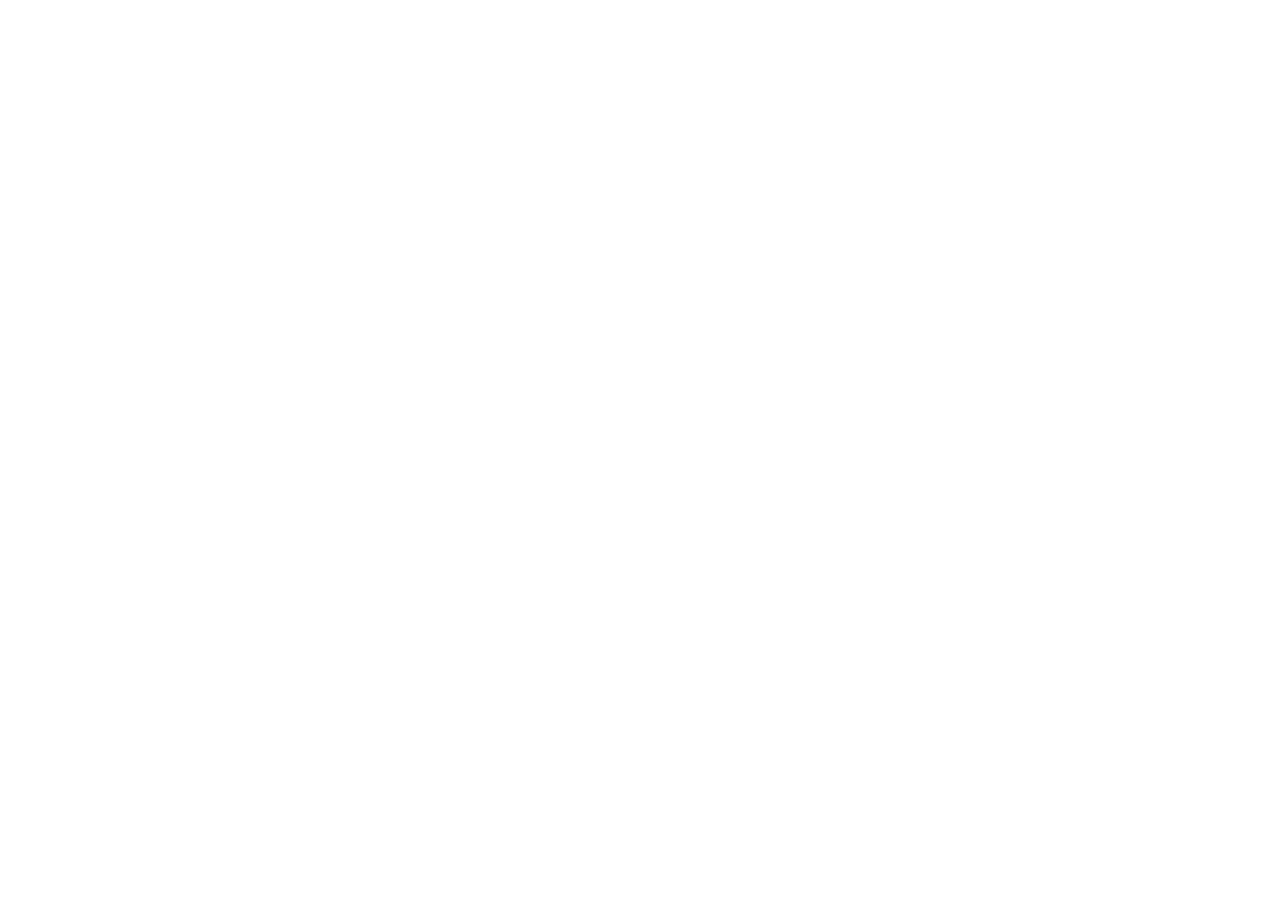
==== login.html @ 3d5c16ce "初始化" ====
<!DOCTYPE html>
<html lang="en">
<head>
    <meta charset="UTF-8">
    <meta name="viewport" content="width=device-width, initial-scale=1.0">
    <title>Document</title>
</head>
<body>
    
</body>
</html>
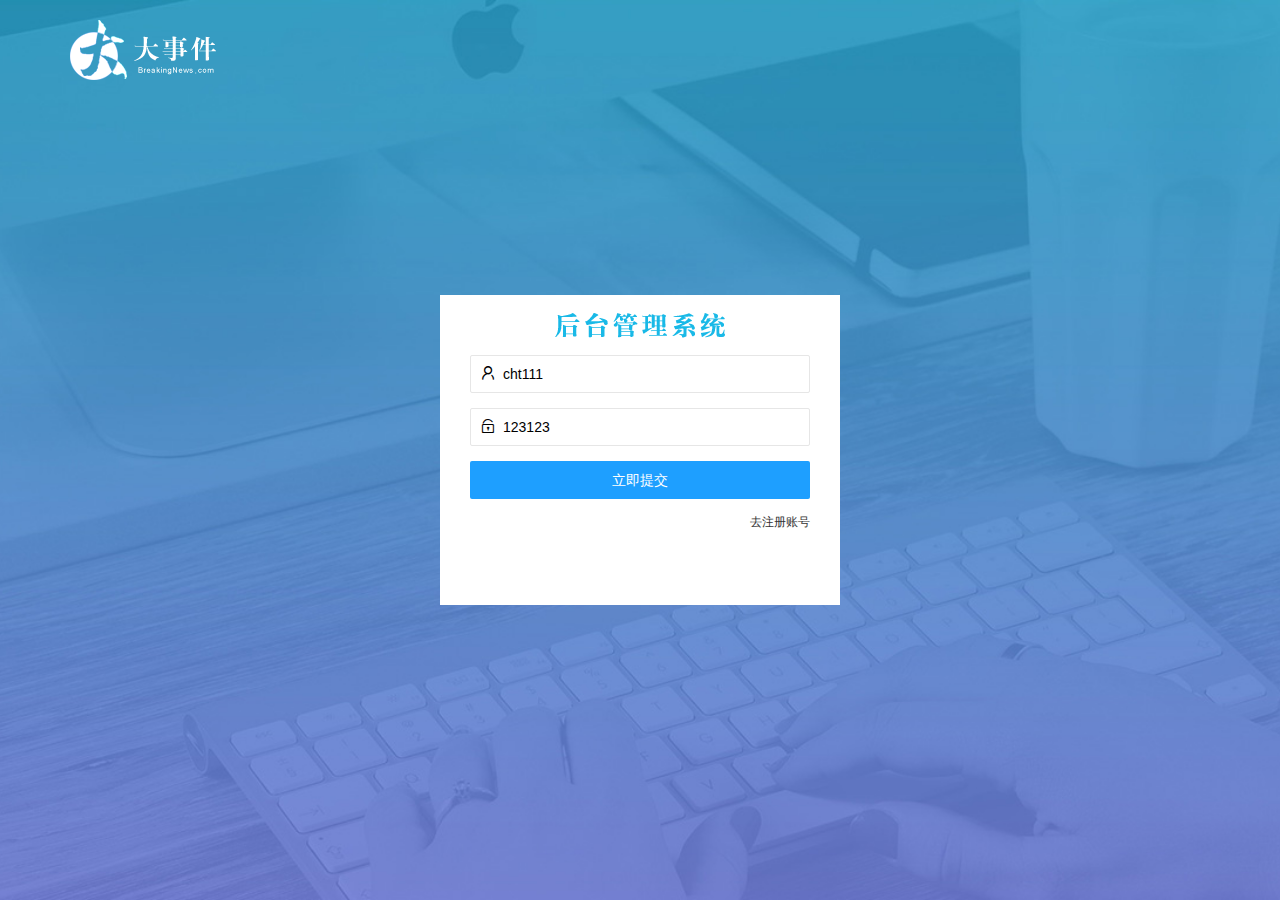
==== commit 22cf6d18: "登录完成" ====
--- a/login.html
+++ b/login.html
@@ -3,9 +3,68 @@
 <head>
     <meta charset="UTF-8">
     <meta name="viewport" content="width=device-width, initial-scale=1.0">
-    <title>Document</title>
+    <title>大事件_登录注册</title>
+    <link rel="stylesheet" href="/assets/lib/layui/css/layui.css">
+    <link rel="stylesheet" href="/assets/css/login.css">
 </head>
 <body>
-    
+    <div class="layui-main">
+        <img src="/assets/images/logo.png" alt="">
+    </div>
+    <div class="loginAndRedBox">
+        <div class="title-box"></div>
+        <!-- 登录 -->
+        <div class="login-box">
+            <form class="layui-form" id="form_login">
+                <div class="layui-form-item">
+                    <i class="layui-icon layui-icon-username"></i>   
+                    <input value="cht111" type="text" name="username" required lay-verify="required" class="layui-input" placeholder="请输入标题"
+                        autocomplete="off" class="layui-input">
+                </div>
+                <div class="layui-form-item">
+                    <i class="layui-icon layui-icon-password"></i>   
+                    <input type="text" value="123123" name="password" required lay-verify="required" class="layui-input"placeholder="请输入密码"
+                        autocomplete="off" class="layui-input">
+                </div>
+                <div class="layui-form-item">
+                    <button class="layui-btn layui-btn-fluid layui-btn-normal" lay-submit lay-filter="formDemo">立即提交</button>
+                </div>
+                <div class="layui-form-item links">
+                    <a href="javascript:;" id="link_reg">去注册账号</a>
+                </div>
+            </form>
+
+        </div>
+        <!-- 注册 -->
+        <div class="reg-box" style="display: none;">
+            <form class="layui-form" id="form_reg">
+                <div class="layui-form-item">
+                    <i class="layui-icon layui-icon-username"></i>   
+                    <input type="text" name="username" required lay-verify="required" class="layui-input" placeholder="请输入标题"
+                        autocomplete="off" class="layui-input">
+                </div>
+                <div class="layui-form-item">
+                    <i class="layui-icon layui-icon-password"></i>   
+                    <input type="password" name="password" required lay-verify="required|pwd" class="layui-input"placeholder="请输入密码"
+                        autocomplete="off" class="layui-input">
+                </div>
+                <div class="layui-form-item">
+                    <i class="layui-icon layui-icon-password"></i>   
+                    <input type="password" name="repassword" required lay-verify="required|pwd|repwd" class="layui-input"placeholder="请再次输入密码"
+                        autocomplete="off" class="layui-input">
+                </div>
+                <div class="layui-form-item">
+                    <button class="layui-btn layui-btn-fluid layui-btn-normal" lay-submit lay-filter="formDemo">立即注册</button>
+                </div>
+                <div class="layui-form-item links">
+                    <a href="javascript:;" id="link_login">去登录</a>
+                </div>
+            </form>
+        </div>
+    </div>
+    <script src="/assets/lib/layui/layui.all.js"></script>
+    <script src="/assets/lib/jquery.js"></script>
+    <script src="/assets/js/baseAPL.js"></script>
+    <script src="/assets/js/login.js"></script>
 </body>
 </html>--- a/assets/lib/layui/css/layui.css
+++ b/assets/lib/layui/css/layui.css
@@ -0,0 +1,2 @@
+/** layui-v2.5.5 MIT License By https://www.layui.com */
+ .layui-inline,img{display:inline-block;vertical-align:middle}h1,h2,h3,h4,h5,h6{font-weight:400}.layui-edge,.layui-header,.layui-inline,.layui-main{position:relative}.layui-body,.layui-edge,.layui-elip{overflow:hidden}.layui-btn,.layui-edge,.layui-inline,img{vertical-align:middle}.layui-btn,.layui-disabled,.layui-icon,.layui-unselect{-moz-user-select:none;-webkit-user-select:none;-ms-user-select:none}.layui-elip,.layui-form-checkbox span,.layui-form-pane .layui-form-label{text-overflow:ellipsis;white-space:nowrap}.layui-breadcrumb,.layui-tree-btnGroup{visibility:hidden}blockquote,body,button,dd,div,dl,dt,form,h1,h2,h3,h4,h5,h6,input,li,ol,p,pre,td,textarea,th,ul{margin:0;padding:0;-webkit-tap-highlight-color:rgba(0,0,0,0)}a:active,a:hover{outline:0}img{border:none}li{list-style:none}table{border-collapse:collapse;border-spacing:0}h4,h5,h6{font-size:100%}button,input,optgroup,option,select,textarea{font-family:inherit;font-size:inherit;font-style:inherit;font-weight:inherit;outline:0}pre{white-space:pre-wrap;white-space:-moz-pre-wrap;white-space:-pre-wrap;white-space:-o-pre-wrap;word-wrap:break-word}body{line-height:24px;font:14px Helvetica Neue,Helvetica,PingFang SC,Tahoma,Arial,sans-serif}hr{height:1px;margin:10px 0;border:0;clear:both}a{color:#333;text-decoration:none}a:hover{color:#777}a cite{font-style:normal;*cursor:pointer}.layui-border-box,.layui-border-box *{box-sizing:border-box}.layui-box,.layui-box *{box-sizing:content-box}.layui-clear{clear:both;*zoom:1}.layui-clear:after{content:'\20';clear:both;*zoom:1;display:block;height:0}.layui-inline{*display:inline;*zoom:1}.layui-edge{display:inline-block;width:0;height:0;border-width:6px;border-style:dashed;border-color:transparent}.layui-edge-top{top:-4px;border-bottom-color:#999;border-bottom-style:solid}.layui-edge-right{border-left-color:#999;border-left-style:solid}.layui-edge-bottom{top:2px;border-top-color:#999;border-top-style:solid}.layui-edge-left{border-right-color:#999;border-right-style:solid}.layui-disabled,.layui-disabled:hover{color:#d2d2d2!important;cursor:not-allowed!important}.layui-circle{border-radius:100%}.layui-show{display:block!important}.layui-hide{display:none!important}@font-face{font-family:layui-icon;src:url(../font/iconfont.eot?v=250);src:url(../font/iconfont.eot?v=250#iefix) format('embedded-opentype'),url(../font/iconfont.woff2?v=250) format('woff2'),url(../font/iconfont.woff?v=250) format('woff'),url(../font/iconfont.ttf?v=250) format('truetype'),url(../font/iconfont.svg?v=250#layui-icon) format('svg')}.layui-icon{font-family:layui-icon!important;font-size:16px;font-style:normal;-webkit-font-smoothing:antialiased;-moz-osx-font-smoothing:grayscale}.layui-icon-reply-fill:before{content:"\e611"}.layui-icon-set-fill:before{content:"\e614"}.layui-icon-menu-fill:before{content:"\e60f"}.layui-icon-search:before{content:"\e615"}.layui-icon-share:before{content:"\e641"}.layui-icon-set-sm:before{content:"\e620"}.layui-icon-engine:before{content:"\e628"}.layui-icon-close:before{content:"\1006"}.layui-icon-close-fill:before{content:"\1007"}.layui-icon-chart-screen:before{content:"\e629"}.layui-icon-star:before{content:"\e600"}.layui-icon-circle-dot:before{content:"\e617"}.layui-icon-chat:before{content:"\e606"}.layui-icon-release:before{content:"\e609"}.layui-icon-list:before{content:"\e60a"}.layui-icon-chart:before{content:"\e62c"}.layui-icon-ok-circle:before{content:"\1005"}.layui-icon-layim-theme:before{content:"\e61b"}.layui-icon-table:before{content:"\e62d"}.layui-icon-right:before{content:"\e602"}.layui-icon-left:before{content:"\e603"}.layui-icon-cart-simple:before{content:"\e698"}.layui-icon-face-cry:before{content:"\e69c"}.layui-icon-face-smile:before{content:"\e6af"}.layui-icon-survey:before{content:"\e6b2"}.layui-icon-tree:before{content:"\e62e"}.layui-icon-upload-circle:before{content:"\e62f"}.layui-icon-add-circle:before{content:"\e61f"}.layui-icon-download-circle:before{content:"\e601"}.layui-icon-templeate-1:before{content:"\e630"}.layui-icon-util:before{content:"\e631"}.layui-icon-face-surprised:before{content:"\e664"}.layui-icon-edit:before{content:"\e642"}.layui-icon-speaker:before{content:"\e645"}.layui-icon-down:before{content:"\e61a"}.layui-icon-file:before{content:"\e621"}.layui-icon-layouts:before{content:"\e632"}.layui-icon-rate-half:before{content:"\e6c9"}.layui-icon-add-circle-fine:before{content:"\e608"}.layui-icon-prev-circle:before{content:"\e633"}.layui-icon-read:before{content:"\e705"}.layui-icon-404:before{content:"\e61c"}.layui-icon-carousel:before{content:"\e634"}.layui-icon-help:before{content:"\e607"}.layui-icon-code-circle:before{content:"\e635"}.layui-icon-water:before{content:"\e636"}.layui-icon-username:before{content:"\e66f"}.layui-icon-find-fill:before{content:"\e670"}.layui-icon-about:before{content:"\e60b"}.layui-icon-location:before{content:"\e715"}.layui-icon-up:before{content:"\e619"}.layui-icon-pause:before{content:"\e651"}.layui-icon-date:before{content:"\e637"}.layui-icon-layim-uploadfile:before{content:"\e61d"}.layui-icon-delete:before{content:"\e640"}.layui-icon-play:before{content:"\e652"}.layui-icon-top:before{content:"\e604"}.layui-icon-friends:before{content:"\e612"}.layui-icon-refresh-3:before{content:"\e9aa"}.layui-icon-ok:before{content:"\e605"}.layui-icon-layer:before{content:"\e638"}.layui-icon-face-smile-fine:before{content:"\e60c"}.layui-icon-dollar:before{content:"\e659"}.layui-icon-group:before{content:"\e613"}.layui-icon-layim-download:before{content:"\e61e"}.layui-icon-picture-fine:before{content:"\e60d"}.layui-icon-link:before{content:"\e64c"}.layui-icon-diamond:before{content:"\e735"}.layui-icon-log:before{content:"\e60e"}.layui-icon-rate-solid:before{content:"\e67a"}.layui-icon-fonts-del:before{content:"\e64f"}.layui-icon-unlink:before{content:"\e64d"}.layui-icon-fonts-clear:before{content:"\e639"}.layui-icon-triangle-r:before{content:"\e623"}.layui-icon-circle:before{content:"\e63f"}.layui-icon-radio:before{content:"\e643"}.layui-icon-align-center:before{content:"\e647"}.layui-icon-align-right:before{content:"\e648"}.layui-icon-align-left:before{content:"\e649"}.layui-icon-loading-1:before{content:"\e63e"}.layui-icon-return:before{content:"\e65c"}.layui-icon-fonts-strong:before{content:"\e62b"}.layui-icon-upload:before{content:"\e67c"}.layui-icon-dialogue:before{content:"\e63a"}.layui-icon-video:before{content:"\e6ed"}.layui-icon-headset:before{content:"\e6fc"}.layui-icon-cellphone-fine:before{content:"\e63b"}.layui-icon-add-1:before{content:"\e654"}.layui-icon-face-smile-b:before{content:"\e650"}.layui-icon-fonts-html:before{content:"\e64b"}.layui-icon-form:before{content:"\e63c"}.layui-icon-cart:before{content:"\e657"}.layui-icon-camera-fill:before{content:"\e65d"}.layui-icon-tabs:before{content:"\e62a"}.layui-icon-fonts-code:before{content:"\e64e"}.layui-icon-fire:before{content:"\e756"}.layui-icon-set:before{content:"\e716"}.layui-icon-fonts-u:before{content:"\e646"}.layui-icon-triangle-d:before{content:"\e625"}.layui-icon-tips:before{content:"\e702"}.layui-icon-picture:before{content:"\e64a"}.layui-icon-more-vertical:before{content:"\e671"}.layui-icon-flag:before{content:"\e66c"}.layui-icon-loading:before{content:"\e63d"}.layui-icon-fonts-i:before{content:"\e644"}.layui-icon-refresh-1:before{content:"\e666"}.layui-icon-rmb:before{content:"\e65e"}.layui-icon-home:before{content:"\e68e"}.layui-icon-user:before{content:"\e770"}.layui-icon-notice:before{content:"\e667"}.layui-icon-login-weibo:before{content:"\e675"}.layui-icon-voice:before{content:"\e688"}.layui-icon-upload-drag:before{content:"\e681"}.layui-icon-login-qq:before{content:"\e676"}.layui-icon-snowflake:before{content:"\e6b1"}.layui-icon-file-b:before{content:"\e655"}.layui-icon-template:before{content:"\e663"}.layui-icon-auz:before{content:"\e672"}.layui-icon-console:before{content:"\e665"}.layui-icon-app:before{content:"\e653"}.layui-icon-prev:before{content:"\e65a"}.layui-icon-website:before{content:"\e7ae"}.layui-icon-next:before{content:"\e65b"}.layui-icon-component:before{content:"\e857"}.layui-icon-more:before{content:"\e65f"}.layui-icon-login-wechat:before{content:"\e677"}.layui-icon-shrink-right:before{content:"\e668"}.layui-icon-spread-left:before{content:"\e66b"}.layui-icon-camera:before{content:"\e660"}.layui-icon-note:before{content:"\e66e"}.layui-icon-refresh:before{content:"\e669"}.layui-icon-female:before{content:"\e661"}.layui-icon-male:before{content:"\e662"}.layui-icon-password:before{content:"\e673"}.layui-icon-senior:before{content:"\e674"}.layui-icon-theme:before{content:"\e66a"}.layui-icon-tread:before{content:"\e6c5"}.layui-icon-praise:before{content:"\e6c6"}.layui-icon-star-fill:before{content:"\e658"}.layui-icon-rate:before{content:"\e67b"}.layui-icon-template-1:before{content:"\e656"}.layui-icon-vercode:before{content:"\e679"}.layui-icon-cellphone:before{content:"\e678"}.layui-icon-screen-full:before{content:"\e622"}.layui-icon-screen-restore:before{content:"\e758"}.layui-icon-cols:before{content:"\e610"}.layui-icon-export:before{content:"\e67d"}.layui-icon-print:before{content:"\e66d"}.layui-icon-slider:before{content:"\e714"}.layui-icon-addition:before{content:"\e624"}.layui-icon-subtraction:before{content:"\e67e"}.layui-icon-service:before{content:"\e626"}.layui-icon-transfer:before{content:"\e691"}.layui-main{width:1140px;margin:0 auto}.layui-header{z-index:1000;height:60px}.layui-header a:hover{transition:all .5s;-webkit-transition:all .5s}.layui-side{position:fixed;left:0;top:0;bottom:0;z-index:999;width:200px;overflow-x:hidden}.layui-side-scroll{position:relative;width:220px;height:100%;overflow-x:hidden}.layui-body{position:absolute;left:200px;right:0;top:0;bottom:0;z-index:998;width:auto;overflow-y:auto;box-sizing:border-box}.layui-layout-body{overflow:hidden}.layui-layout-admin .layui-header{background-color:#23262E}.layui-layout-admin .layui-side{top:60px;width:200px;overflow-x:hidden}.layui-layout-admin .layui-body{position:fixed;top:60px;bottom:44px}.layui-layout-admin .layui-main{width:auto;margin:0 15px}.layui-layout-admin .layui-footer{position:fixed;left:200px;right:0;bottom:0;height:44px;line-height:44px;padding:0 15px;background-color:#eee}.layui-layout-admin .layui-logo{position:absolute;left:0;top:0;width:200px;height:100%;line-height:60px;text-align:center;color:#009688;font-size:16px}.layui-layout-admin .layui-header .layui-nav{background:0 0}.layui-layout-left{position:absolute!important;left:200px;top:0}.layui-layout-right{position:absolute!important;right:0;top:0}.layui-container{position:relative;margin:0 auto;padding:0 15px;box-sizing:border-box}.layui-fluid{position:relative;margin:0 auto;padding:0 15px}.layui-row:after,.layui-row:before{content:'';display:block;clear:both}.layui-col-lg1,.layui-col-lg10,.layui-col-lg11,.layui-col-lg12,.layui-col-lg2,.layui-col-lg3,.layui-col-lg4,.layui-col-lg5,.layui-col-lg6,.layui-col-lg7,.layui-col-lg8,.layui-col-lg9,.layui-col-md1,.layui-col-md10,.layui-col-md11,.layui-col-md12,.layui-col-md2,.layui-col-md3,.layui-col-md4,.layui-col-md5,.layui-col-md6,.layui-col-md7,.layui-col-md8,.layui-col-md9,.layui-col-sm1,.layui-col-sm10,.layui-col-sm11,.layui-col-sm12,.layui-col-sm2,.layui-col-sm3,.layui-col-sm4,.layui-col-sm5,.layui-col-sm6,.layui-col-sm7,.layui-col-sm8,.layui-col-sm9,.layui-col-xs1,.layui-col-xs10,.layui-col-xs11,.layui-col-xs12,.layui-col-xs2,.layui-col-xs3,.layui-col-xs4,.layui-col-xs5,.layui-col-xs6,.layui-col-xs7,.layui-col-xs8,.layui-col-xs9{position:relative;display:block;box-sizing:border-box}.layui-col-xs1,.layui-col-xs10,.layui-col-xs11,.layui-col-xs12,.layui-col-xs2,.layui-col-xs3,.layui-col-xs4,.layui-col-xs5,.layui-col-xs6,.layui-col-xs7,.layui-col-xs8,.layui-col-xs9{float:left}.layui-col-xs1{width:8.33333333%}.layui-col-xs2{width:16.66666667%}.layui-col-xs3{width:25%}.layui-col-xs4{width:33.33333333%}.layui-col-xs5{width:41.66666667%}.layui-col-xs6{width:50%}.layui-col-xs7{width:58.33333333%}.layui-col-xs8{width:66.66666667%}.layui-col-xs9{width:75%}.layui-col-xs10{width:83.33333333%}.layui-col-xs11{width:91.66666667%}.layui-col-xs12{width:100%}.layui-col-xs-offset1{margin-left:8.33333333%}.layui-col-xs-offset2{margin-left:16.66666667%}.layui-col-xs-offset3{margin-left:25%}.layui-col-xs-offset4{margin-left:33.33333333%}.layui-col-xs-offset5{margin-left:41.66666667%}.layui-col-xs-offset6{margin-left:50%}.layui-col-xs-offset7{margin-left:58.33333333%}.layui-col-xs-offset8{margin-left:66.66666667%}.layui-col-xs-offset9{margin-left:75%}.layui-col-xs-offset10{margin-left:83.33333333%}.layui-col-xs-offset11{margin-left:91.66666667%}.layui-col-xs-offset12{margin-left:100%}@media screen and (max-width:768px){.layui-hide-xs{display:none!important}.layui-show-xs-block{display:block!important}.layui-show-xs-inline{display:inline!important}.layui-show-xs-inline-block{display:inline-block!important}}@media screen and (min-width:768px){.layui-container{width:750px}.layui-hide-sm{display:none!important}.layui-show-sm-block{display:block!important}.layui-show-sm-inline{display:inline!important}.layui-show-sm-inline-block{display:inline-block!important}.layui-col-sm1,.layui-col-sm10,.layui-col-sm11,.layui-col-sm12,.layui-col-sm2,.layui-col-sm3,.layui-col-sm4,.layui-col-sm5,.layui-col-sm6,.layui-col-sm7,.layui-col-sm8,.layui-col-sm9{float:left}.layui-col-sm1{width:8.33333333%}.layui-col-sm2{width:16.66666667%}.layui-col-sm3{width:25%}.layui-col-sm4{width:33.33333333%}.layui-col-sm5{width:41.66666667%}.layui-col-sm6{width:50%}.layui-col-sm7{width:58.33333333%}.layui-col-sm8{width:66.66666667%}.layui-col-sm9{width:75%}.layui-col-sm10{width:83.33333333%}.layui-col-sm11{width:91.66666667%}.layui-col-sm12{width:100%}.layui-col-sm-offset1{margin-left:8.33333333%}.layui-col-sm-offset2{margin-left:16.66666667%}.layui-col-sm-offset3{margin-left:25%}.layui-col-sm-offset4{margin-left:33.33333333%}.layui-col-sm-offset5{margin-left:41.66666667%}.layui-col-sm-offset6{margin-left:50%}.layui-col-sm-offset7{margin-left:58.33333333%}.layui-col-sm-offset8{margin-left:66.66666667%}.layui-col-sm-offset9{margin-left:75%}.layui-col-sm-offset10{margin-left:83.33333333%}.layui-col-sm-offset11{margin-left:91.66666667%}.layui-col-sm-offset12{margin-left:100%}}@media screen and (min-width:992px){.layui-container{width:970px}.layui-hide-md{display:none!important}.layui-show-md-block{display:block!important}.layui-show-md-inline{display:inline!important}.layui-show-md-inline-block{display:inline-block!important}.layui-col-md1,.layui-col-md10,.layui-col-md11,.layui-col-md12,.layui-col-md2,.layui-col-md3,.layui-col-md4,.layui-col-md5,.layui-col-md6,.layui-col-md7,.layui-col-md8,.layui-col-md9{float:left}.layui-col-md1{width:8.33333333%}.layui-col-md2{width:16.66666667%}.layui-col-md3{width:25%}.layui-col-md4{width:33.33333333%}.layui-col-md5{width:41.66666667%}.layui-col-md6{width:50%}.layui-col-md7{width:58.33333333%}.layui-col-md8{width:66.66666667%}.layui-col-md9{width:75%}.layui-col-md10{width:83.33333333%}.layui-col-md11{width:91.66666667%}.layui-col-md12{width:100%}.layui-col-md-offset1{margin-left:8.33333333%}.layui-col-md-offset2{margin-left:16.66666667%}.layui-col-md-offset3{margin-left:25%}.layui-col-md-offset4{margin-left:33.33333333%}.layui-col-md-offset5{margin-left:41.66666667%}.layui-col-md-offset6{margin-left:50%}.layui-col-md-offset7{margin-left:58.33333333%}.layui-col-md-offset8{margin-left:66.66666667%}.layui-col-md-offset9{margin-left:75%}.layui-col-md-offset10{margin-left:83.33333333%}.layui-col-md-offset11{margin-left:91.66666667%}.layui-col-md-offset12{margin-left:100%}}@media screen and (min-width:1200px){.layui-container{width:1170px}.layui-hide-lg{display:none!important}.layui-show-lg-block{display:block!important}.layui-show-lg-inline{display:inline!important}.layui-show-lg-inline-block{display:inline-block!important}.layui-col-lg1,.layui-col-lg10,.layui-col-lg11,.layui-col-lg12,.layui-col-lg2,.layui-col-lg3,.layui-col-lg4,.layui-col-lg5,.layui-col-lg6,.layui-col-lg7,.layui-col-lg8,.layui-col-lg9{float:left}.layui-col-lg1{width:8.33333333%}.layui-col-lg2{width:16.66666667%}.layui-col-lg3{width:25%}.layui-col-lg4{width:33.33333333%}.layui-col-lg5{width:41.66666667%}.layui-col-lg6{width:50%}.layui-col-lg7{width:58.33333333%}.layui-col-lg8{width:66.66666667%}.layui-col-lg9{width:75%}.layui-col-lg10{width:83.33333333%}.layui-col-lg11{width:91.66666667%}.layui-col-lg12{width:100%}.layui-col-lg-offset1{margin-left:8.33333333%}.layui-col-lg-offset2{margin-left:16.66666667%}.layui-col-lg-offset3{margin-left:25%}.layui-col-lg-offset4{margin-left:33.33333333%}.layui-col-lg-offset5{margin-left:41.66666667%}.layui-col-lg-offset6{margin-left:50%}.layui-col-lg-offset7{margin-left:58.33333333%}.layui-col-lg-offset8{margin-left:66.66666667%}.layui-col-lg-offset9{margin-left:75%}.layui-col-lg-offset10{margin-left:83.33333333%}.layui-col-lg-offset11{margin-left:91.66666667%}.layui-col-lg-offset12{margin-left:100%}}.layui-col-space1{margin:-.5px}.layui-col-space1>*{padding:.5px}.layui-col-space3{margin:-1.5px}.layui-col-space3>*{padding:1.5px}.layui-col-space5{margin:-2.5px}.layui-col-space5>*{padding:2.5px}.layui-col-space8{margin:-3.5px}.layui-col-space8>*{padding:3.5px}.layui-col-space10{margin:-5px}.layui-col-space10>*{padding:5px}.layui-col-space12{margin:-6px}.layui-col-space12>*{padding:6px}.layui-col-space15{margin:-7.5px}.layui-col-space15>*{padding:7.5px}.layui-col-space18{margin:-9px}.layui-col-space18>*{padding:9px}.layui-col-space20{margin:-10px}.layui-col-space20>*{padding:10px}.layui-col-space22{margin:-11px}.layui-col-space22>*{padding:11px}.layui-col-space25{margin:-12.5px}.layui-col-space25>*{padding:12.5px}.layui-col-space30{margin:-15px}.layui-col-space30>*{padding:15px}.layui-btn,.layui-input,.layui-select,.layui-textarea,.layui-upload-button{outline:0;-webkit-appearance:none;transition:all .3s;-webkit-transition:all .3s;box-sizing:border-box}.layui-elem-quote{margin-bottom:10px;padding:15px;line-height:22px;border-left:5px solid #009688;border-radius:0 2px 2px 0;background-color:#f2f2f2}.layui-quote-nm{border-style:solid;border-width:1px 1px 1px 5px;background:0 0}.layui-elem-field{margin-bottom:10px;padding:0;border-width:1px;border-style:solid}.layui-elem-field legend{margin-left:20px;padding:0 10px;font-size:20px;font-weight:300}.layui-field-title{margin:10px 0 20px;border-width:1px 0 0}.layui-field-box{padding:10px 15px}.layui-field-title .layui-field-box{padding:10px 0}.layui-progress{position:relative;height:6px;border-radius:20px;background-color:#e2e2e2}.layui-progress-bar{position:absolute;left:0;top:0;width:0;max-width:100%;height:6px;border-radius:20px;text-align:right;background-color:#5FB878;transition:all .3s;-webkit-transition:all .3s}.layui-progress-big,.layui-progress-big .layui-progress-bar{height:18px;line-height:18px}.layui-progress-text{position:relative;top:-20px;line-height:18px;font-size:12px;color:#666}.layui-progress-big .layui-progress-text{position:static;padding:0 10px;color:#fff}.layui-collapse{border-width:1px;border-style:solid;border-radius:2px}.layui-colla-content,.layui-colla-item{border-top-width:1px;border-top-style:solid}.layui-colla-item:first-child{border-top:none}.layui-colla-title{position:relative;height:42px;line-height:42px;padding:0 15px 0 35px;color:#333;background-color:#f2f2f2;cursor:pointer;font-size:14px;overflow:hidden}.layui-colla-content{display:none;padding:10px 15px;line-height:22px;color:#666}.layui-colla-icon{position:absolute;left:15px;top:0;font-size:14px}.layui-card{margin-bottom:15px;border-radius:2px;background-color:#fff;box-shadow:0 1px 2px 0 rgba(0,0,0,.05)}.layui-card:last-child{margin-bottom:0}.layui-card-header{position:relative;height:42px;line-height:42px;padding:0 15px;border-bottom:1px solid #f6f6f6;color:#333;border-radius:2px 2px 0 0;font-size:14px}.layui-bg-black,.layui-bg-blue,.layui-bg-cyan,.layui-bg-green,.layui-bg-orange,.layui-bg-red{color:#fff!important}.layui-card-body{position:relative;padding:10px 15px;line-height:24px}.layui-card-body[pad15]{padding:15px}.layui-card-body[pad20]{padding:20px}.layui-card-body .layui-table{margin:5px 0}.layui-card .layui-tab{margin:0}.layui-panel-window{position:relative;padding:15px;border-radius:0;border-top:5px solid #E6E6E6;background-color:#fff}.layui-auxiliar-moving{position:fixed;left:0;right:0;top:0;bottom:0;width:100%;height:100%;background:0 0;z-index:9999999999}.layui-form-label,.layui-form-mid,.layui-form-select,.layui-input-block,.layui-input-inline,.layui-textarea{position:relative}.layui-bg-red{background-color:#FF5722!important}.layui-bg-orange{background-color:#FFB800!important}.layui-bg-green{background-color:#009688!important}.layui-bg-cyan{background-color:#2F4056!important}.layui-bg-blue{background-color:#1E9FFF!important}.layui-bg-black{background-color:#393D49!important}.layui-bg-gray{background-color:#eee!important;color:#666!important}.layui-badge-rim,.layui-colla-content,.layui-colla-item,.layui-collapse,.layui-elem-field,.layui-form-pane .layui-form-item[pane],.layui-form-pane .layui-form-label,.layui-input,.layui-layedit,.layui-layedit-tool,.layui-quote-nm,.layui-select,.layui-tab-bar,.layui-tab-card,.layui-tab-title,.layui-tab-title .layui-this:after,.layui-textarea{border-color:#e6e6e6}.layui-timeline-item:before,hr{background-color:#e6e6e6}.layui-text{line-height:22px;font-size:14px;color:#666}.layui-text h1,.layui-text h2,.layui-text h3{font-weight:500;color:#333}.layui-text h1{font-size:30px}.layui-text h2{font-size:24px}.layui-text h3{font-size:18px}.layui-text a:not(.layui-btn){color:#01AAED}.layui-text a:not(.layui-btn):hover{text-decoration:underline}.layui-text ul{padding:5px 0 5px 15px}.layui-text ul li{margin-top:5px;list-style-type:disc}.layui-text em,.layui-word-aux{color:#999!important;padding:0 5px!important}.layui-btn{display:inline-block;height:38px;line-height:38px;padding:0 18px;background-color:#009688;color:#fff;white-space:nowrap;text-align:center;font-size:14px;border:none;border-radius:2px;cursor:pointer}.layui-btn:hover{opacity:.8;filter:alpha(opacity=80);color:#fff}.layui-btn:active{opacity:1;filter:alpha(opacity=100)}.layui-btn+.layui-btn{margin-left:10px}.layui-btn-container{font-size:0}.layui-btn-container .layui-btn{margin-right:10px;margin-bottom:10px}.layui-btn-container .layui-btn+.layui-btn{margin-left:0}.layui-table .layui-btn-container .layui-btn{margin-bottom:9px}.layui-btn-radius{border-radius:100px}.layui-btn .layui-icon{margin-right:3px;font-size:18px;vertical-align:bottom;vertical-align:middle\9}.layui-btn-primary{border:1px solid #C9C9C9;background-color:#fff;color:#555}.layui-btn-primary:hover{border-color:#009688;color:#333}.layui-btn-normal{background-color:#1E9FFF}.layui-btn-warm{background-color:#FFB800}.layui-btn-danger{background-color:#FF5722}.layui-btn-checked{background-color:#5FB878}.layui-btn-disabled,.layui-btn-disabled:active,.layui-btn-disabled:hover{border:1px solid #e6e6e6;background-color:#FBFBFB;color:#C9C9C9;cursor:not-allowed;opacity:1}.layui-btn-lg{height:44px;line-height:44px;padding:0 25px;font-size:16px}.layui-btn-sm{height:30px;line-height:30px;padding:0 10px;font-size:12px}.layui-btn-sm i{font-size:16px!important}.layui-btn-xs{height:22px;line-height:22px;padding:0 5px;font-size:12px}.layui-btn-xs i{font-size:14px!important}.layui-btn-group{display:inline-block;vertical-align:middle;font-size:0}.layui-btn-group .layui-btn{margin-left:0!important;margin-right:0!important;border-left:1px solid rgba(255,255,255,.5);border-radius:0}.layui-btn-group .layui-btn-primary{border-left:none}.layui-btn-group .layui-btn-primary:hover{border-color:#C9C9C9;color:#009688}.layui-btn-group .layui-btn:first-child{border-left:none;border-radius:2px 0 0 2px}.layui-btn-group .layui-btn-primary:first-child{border-left:1px solid #c9c9c9}.layui-btn-group .layui-btn:last-child{border-radius:0 2px 2px 0}.layui-btn-group .layui-btn+.layui-btn{margin-left:0}.layui-btn-group+.layui-btn-group{margin-left:10px}.layui-btn-fluid{width:100%}.layui-input,.layui-select,.layui-textarea{height:38px;line-height:1.3;line-height:38px\9;border-width:1px;border-style:solid;background-color:#fff;border-radius:2px}.layui-input::-webkit-input-placeholder,.layui-select::-webkit-input-placeholder,.layui-textarea::-webkit-input-placeholder{line-height:1.3}.layui-input,.layui-textarea{display:block;width:100%;padding-left:10px}.layui-input:hover,.layui-textarea:hover{border-color:#D2D2D2!important}.layui-input:focus,.layui-textarea:focus{border-color:#C9C9C9!important}.layui-textarea{min-height:100px;height:auto;line-height:20px;padding:6px 10px;resize:vertical}.layui-select{padding:0 10px}.layui-form input[type=checkbox],.layui-form input[type=radio],.layui-form select{display:none}.layui-form [lay-ignore]{display:initial}.layui-form-item{margin-bottom:15px;clear:both;*zoom:1}.layui-form-item:after{content:'\20';clear:both;*zoom:1;display:block;height:0}.layui-form-label{float:left;display:block;padding:9px 15px;width:80px;font-weight:400;line-height:20px;text-align:right}.layui-form-label-col{display:block;float:none;padding:9px 0;line-height:20px;text-align:left}.layui-form-item .layui-inline{margin-bottom:5px;margin-right:10px}.layui-input-block{margin-left:110px;min-height:36px}.layui-input-inline{display:inline-block;vertical-align:middle}.layui-form-item .layui-input-inline{float:left;width:190px;margin-right:10px}.layui-form-text .layui-input-inline{width:auto}.layui-form-mid{float:left;display:block;padding:9px 0!important;line-height:20px;margin-right:10px}.layui-form-danger+.layui-form-select .layui-input,.layui-form-danger:focus{border-color:#FF5722!important}.layui-form-select .layui-input{padding-right:30px;cursor:pointer}.layui-form-select .layui-edge{position:absolute;right:10px;top:50%;margin-top:-3px;cursor:pointer;border-width:6px;border-top-color:#c2c2c2;border-top-style:solid;transition:all .3s;-webkit-transition:all .3s}.layui-form-select dl{display:none;position:absolute;left:0;top:42px;padding:5px 0;z-index:899;min-width:100%;border:1px solid #d2d2d2;max-height:300px;overflow-y:auto;background-color:#fff;border-radius:2px;box-shadow:0 2px 4px rgba(0,0,0,.12);box-sizing:border-box}.layui-form-select dl dd,.layui-form-select dl dt{padding:0 10px;line-height:36px;white-space:nowrap;overflow:hidden;text-overflow:ellipsis}.layui-form-select dl dt{font-size:12px;color:#999}.layui-form-select dl dd{cursor:pointer}.layui-form-select dl dd:hover{background-color:#f2f2f2;-webkit-transition:.5s all;transition:.5s all}.layui-form-select .layui-select-group dd{padding-left:20px}.layui-form-select dl dd.layui-select-tips{padding-left:10px!important;color:#999}.layui-form-select dl dd.layui-this{background-color:#5FB878;color:#fff}.layui-form-checkbox,.layui-form-select dl dd.layui-disabled{background-color:#fff}.layui-form-selected dl{display:block}.layui-form-checkbox,.layui-form-checkbox *,.layui-form-switch{display:inline-block;vertical-align:middle}.layui-form-selected .layui-edge{margin-top:-9px;-webkit-transform:rotate(180deg);transform:rotate(180deg);margin-top:-3px\9}:root .layui-form-selected .layui-edge{margin-top:-9px\0/IE9}.layui-form-selectup dl{top:auto;bottom:42px}.layui-select-none{margin:5px 0;text-align:center;color:#999}.layui-select-disabled .layui-disabled{border-color:#eee!important}.layui-select-disabled .layui-edge{border-top-color:#d2d2d2}.layui-form-checkbox{position:relative;height:30px;line-height:30px;margin-right:10px;padding-right:30px;cursor:pointer;font-size:0;-webkit-transition:.1s linear;transition:.1s linear;box-sizing:border-box}.layui-form-checkbox span{padding:0 10px;height:100%;font-size:14px;border-radius:2px 0 0 2px;background-color:#d2d2d2;color:#fff;overflow:hidden}.layui-form-checkbox:hover span{background-color:#c2c2c2}.layui-form-checkbox i{position:absolute;right:0;top:0;width:30px;height:28px;border:1px solid #d2d2d2;border-left:none;border-radius:0 2px 2px 0;color:#fff;font-size:20px;text-align:center}.layui-form-checkbox:hover i{border-color:#c2c2c2;color:#c2c2c2}.layui-form-checked,.layui-form-checked:hover{border-color:#5FB878}.layui-form-checked span,.layui-form-checked:hover span{background-color:#5FB878}.layui-form-checked i,.layui-form-checked:hover i{color:#5FB878}.layui-form-item .layui-form-checkbox{margin-top:4px}.layui-form-checkbox[lay-skin=primary]{height:auto!important;line-height:normal!important;min-width:18px;min-height:18px;border:none!important;margin-right:0;padding-left:28px;padding-right:0;background:0 0}.layui-form-checkbox[lay-skin=primary] span{padding-left:0;padding-right:15px;line-height:18px;background:0 0;color:#666}.layui-form-checkbox[lay-skin=primary] i{right:auto;left:0;width:16px;height:16px;line-height:16px;border:1px solid #d2d2d2;font-size:12px;border-radius:2px;background-color:#fff;-webkit-transition:.1s linear;transition:.1s linear}.layui-form-checkbox[lay-skin=primary]:hover i{border-color:#5FB878;color:#fff}.layui-form-checked[lay-skin=primary] i{border-color:#5FB878!important;background-color:#5FB878;color:#fff}.layui-checkbox-disbaled[lay-skin=primary] span{background:0 0!important;color:#c2c2c2}.layui-checkbox-disbaled[lay-skin=primary]:hover i{border-color:#d2d2d2}.layui-form-item .layui-form-checkbox[lay-skin=primary]{margin-top:10px}.layui-form-switch{position:relative;height:22px;line-height:22px;min-width:35px;padding:0 5px;margin-top:8px;border:1px solid #d2d2d2;border-radius:20px;cursor:pointer;background-color:#fff;-webkit-transition:.1s linear;transition:.1s linear}.layui-form-switch i{position:absolute;left:5px;top:3px;width:16px;height:16px;border-radius:20px;background-color:#d2d2d2;-webkit-transition:.1s linear;transition:.1s linear}.layui-form-switch em{position:relative;top:0;width:25px;margin-left:21px;padding:0!important;text-align:center!important;color:#999!important;font-style:normal!important;font-size:12px}.layui-form-onswitch{border-color:#5FB878;background-color:#5FB878}.layui-checkbox-disbaled,.layui-checkbox-disbaled i{border-color:#e2e2e2!important}.layui-form-onswitch i{left:100%;margin-left:-21px;background-color:#fff}.layui-form-onswitch em{margin-left:5px;margin-right:21px;color:#fff!important}.layui-checkbox-disbaled span{background-color:#e2e2e2!important}.layui-checkbox-disbaled:hover i{color:#fff!important}[lay-radio]{display:none}.layui-form-radio,.layui-form-radio *{display:inline-block;vertical-align:middle}.layui-form-radio{line-height:28px;margin:6px 10px 0 0;padding-right:10px;cursor:pointer;font-size:0}.layui-form-radio *{font-size:14px}.layui-form-radio>i{margin-right:8px;font-size:22px;color:#c2c2c2}.layui-form-radio>i:hover,.layui-form-radioed>i{color:#5FB878}.layui-radio-disbaled>i{color:#e2e2e2!important}.layui-form-pane .layui-form-label{width:110px;padding:8px 15px;height:38px;line-height:20px;border-width:1px;border-style:solid;border-radius:2px 0 0 2px;text-align:center;background-color:#FBFBFB;overflow:hidden;box-sizing:border-box}.layui-form-pane .layui-input-inline{margin-left:-1px}.layui-form-pane .layui-input-block{margin-left:110px;left:-1px}.layui-form-pane .layui-input{border-radius:0 2px 2px 0}.layui-form-pane .layui-form-text .layui-form-label{float:none;width:100%;border-radius:2px;box-sizing:border-box;text-align:left}.layui-form-pane .layui-form-text .layui-input-inline{display:block;margin:0;top:-1px;clear:both}.layui-form-pane .layui-form-text .layui-input-block{margin:0;left:0;top:-1px}.layui-form-pane .layui-form-text .layui-textarea{min-height:100px;border-radius:0 0 2px 2px}.layui-form-pane .layui-form-checkbox{margin:4px 0 4px 10px}.layui-form-pane .layui-form-radio,.layui-form-pane .layui-form-switch{margin-top:6px;margin-left:10px}.layui-form-pane .layui-form-item[pane]{position:relative;border-width:1px;border-style:solid}.layui-form-pane .layui-form-item[pane] .layui-form-label{position:absolute;left:0;top:0;height:100%;border-width:0 1px 0 0}.layui-form-pane .layui-form-item[pane] .layui-input-inline{margin-left:110px}@media screen and (max-width:450px){.layui-form-item .layui-form-label{text-overflow:ellipsis;overflow:hidden;white-space:nowrap}.layui-form-item .layui-inline{display:block;margin-right:0;margin-bottom:20px;clear:both}.layui-form-item .layui-inline:after{content:'\20';clear:both;display:block;height:0}.layui-form-item .layui-input-inline{display:block;float:none;left:-3px;width:auto;margin:0 0 10px 112px}.layui-form-item .layui-input-inline+.layui-form-mid{margin-left:110px;top:-5px;padding:0}.layui-form-item .layui-form-checkbox{margin-right:5px;margin-bottom:5px}}.layui-layedit{border-width:1px;border-style:solid;border-radius:2px}.layui-layedit-tool{padding:3px 5px;border-bottom-width:1px;border-bottom-style:solid;font-size:0}.layedit-tool-fixed{position:fixed;top:0;border-top:1px solid #e2e2e2}.layui-layedit-tool .layedit-tool-mid,.layui-layedit-tool .layui-icon{display:inline-block;vertical-align:middle;text-align:center;font-size:14px}.layui-layedit-tool .layui-icon{position:relative;width:32px;height:30px;line-height:30px;margin:3px 5px;color:#777;cursor:pointer;border-radius:2px}.layui-layedit-tool .layui-icon:hover{color:#393D49}.layui-layedit-tool .layui-icon:active{color:#000}.layui-layedit-tool .layedit-tool-active{background-color:#e2e2e2;color:#000}.layui-layedit-tool .layui-disabled,.layui-layedit-tool .layui-disabled:hover{color:#d2d2d2;cursor:not-allowed}.layui-layedit-tool .layedit-tool-mid{width:1px;height:18px;margin:0 10px;background-color:#d2d2d2}.layedit-tool-html{width:50px!important;font-size:30px!important}.layedit-tool-b,.layedit-tool-code,.layedit-tool-help{font-size:16px!important}.layedit-tool-d,.layedit-tool-face,.layedit-tool-image,.layedit-tool-unlink{font-size:18px!important}.layedit-tool-image input{position:absolute;font-size:0;left:0;top:0;width:100%;height:100%;opacity:.01;filter:Alpha(opacity=1);cursor:pointer}.layui-layedit-iframe iframe{display:block;width:100%}#LAY_layedit_code{overflow:hidden}.layui-laypage{display:inline-block;*display:inline;*zoom:1;vertical-align:middle;margin:10px 0;font-size:0}.layui-laypage>a:first-child,.layui-laypage>a:first-child em{border-radius:2px 0 0 2px}.layui-laypage>a:last-child,.layui-laypage>a:last-child em{border-radius:0 2px 2px 0}.layui-laypage>:first-child{margin-left:0!important}.layui-laypage>:last-child{margin-right:0!important}.layui-laypage a,.layui-laypage button,.layui-laypage input,.layui-laypage select,.layui-laypage span{border:1px solid #e2e2e2}.layui-laypage a,.layui-laypage span{display:inline-block;*display:inline;*zoom:1;vertical-align:middle;padding:0 15px;height:28px;line-height:28px;margin:0 -1px 5px 0;background-color:#fff;color:#333;font-size:12px}.layui-flow-more a *,.layui-laypage input,.layui-table-view select[lay-ignore]{display:inline-block}.layui-laypage a:hover{color:#009688}.layui-laypage em{font-style:normal}.layui-laypage .layui-laypage-spr{color:#999;font-weight:700}.layui-laypage a{text-decoration:none}.layui-laypage .layui-laypage-curr{position:relative}.layui-laypage .layui-laypage-curr em{position:relative;color:#fff}.layui-laypage .layui-laypage-curr .layui-laypage-em{position:absolute;left:-1px;top:-1px;padding:1px;width:100%;height:100%;background-color:#009688}.layui-laypage-em{border-radius:2px}.layui-laypage-next em,.layui-laypage-prev em{font-family:Sim sun;font-size:16px}.layui-laypage .layui-laypage-count,.layui-laypage .layui-laypage-limits,.layui-laypage .layui-laypage-refresh,.layui-laypage .layui-laypage-skip{margin-left:10px;margin-right:10px;padding:0;border:none}.layui-laypage .layui-laypage-limits,.layui-laypage .layui-laypage-refresh{vertical-align:top}.layui-laypage .layui-laypage-refresh i{font-size:18px;cursor:pointer}.layui-laypage select{height:22px;padding:3px;border-radius:2px;cursor:pointer}.layui-laypage .layui-laypage-skip{height:30px;line-height:30px;color:#999}.layui-laypage button,.layui-laypage input{height:30px;line-height:30px;border-radius:2px;vertical-align:top;background-color:#fff;box-sizing:border-box}.layui-laypage input{width:40px;margin:0 10px;padding:0 3px;text-align:center}.layui-laypage input:focus,.layui-laypage select:focus{border-color:#009688!important}.layui-laypage button{margin-left:10px;padding:0 10px;cursor:pointer}.layui-table,.layui-table-view{margin:10px 0}.layui-flow-more{margin:10px 0;text-align:center;color:#999;font-size:14px}.layui-flow-more a{height:32px;line-height:32px}.layui-flow-more a *{vertical-align:top}.layui-flow-more a cite{padding:0 20px;border-radius:3px;background-color:#eee;color:#333;font-style:normal}.layui-flow-more a cite:hover{opacity:.8}.layui-flow-more a i{font-size:30px;color:#737383}.layui-table{width:100%;background-color:#fff;color:#666}.layui-table tr{transition:all .3s;-webkit-transition:all .3s}.layui-table th{text-align:left;font-weight:400}.layui-table tbody tr:hover,.layui-table thead tr,.layui-table-click,.layui-table-header,.layui-table-hover,.layui-table-mend,.layui-table-patch,.layui-table-tool,.layui-table-total,.layui-table-total tr,.layui-table[lay-even] tr:nth-child(even){background-color:#f2f2f2}.layui-table td,.layui-table th,.layui-table-col-set,.layui-table-fixed-r,.layui-table-grid-down,.layui-table-header,.layui-table-page,.layui-table-tips-main,.layui-table-tool,.layui-table-total,.layui-table-view,.layui-table[lay-skin=line],.layui-table[lay-skin=row]{border-width:1px;border-style:solid;border-color:#e6e6e6}.layui-table td,.layui-table th{position:relative;padding:9px 15px;min-height:20px;line-height:20px;font-size:14px}.layui-table[lay-skin=line] td,.layui-table[lay-skin=line] th{border-width:0 0 1px}.layui-table[lay-skin=row] td,.layui-table[lay-skin=row] th{border-width:0 1px 0 0}.layui-table[lay-skin=nob] td,.layui-table[lay-skin=nob] th{border:none}.layui-table img{max-width:100px}.layui-table[lay-size=lg] td,.layui-table[lay-size=lg] th{padding:15px 30px}.layui-table-view .layui-table[lay-size=lg] .layui-table-cell{height:40px;line-height:40px}.layui-table[lay-size=sm] td,.layui-table[lay-size=sm] th{font-size:12px;padding:5px 10px}.layui-table-view .layui-table[lay-size=sm] .layui-table-cell{height:20px;line-height:20px}.layui-table[lay-data]{display:none}.layui-table-box{position:relative;overflow:hidden}.layui-table-view .layui-table{position:relative;width:auto;margin:0}.layui-table-view .layui-table[lay-skin=line]{border-width:0 1px 0 0}.layui-table-view .layui-table[lay-skin=row]{border-width:0 0 1px}.layui-table-view .layui-table td,.layui-table-view .layui-table th{padding:5px 0;border-top:none;border-left:none}.layui-table-view .layui-table th.layui-unselect .layui-table-cell span{cursor:pointer}.layui-table-view .layui-table td{cursor:default}.layui-table-view .layui-table td[data-edit=text]{cursor:text}.layui-table-view .layui-form-checkbox[lay-skin=primary] i{width:18px;height:18px}.layui-table-view .layui-form-radio{line-height:0;padding:0}.layui-table-view .layui-form-radio>i{margin:0;font-size:20px}.layui-table-init{position:absolute;left:0;top:0;width:100%;height:100%;text-align:center;z-index:110}.layui-table-init .layui-icon{position:absolute;left:50%;top:50%;margin:-15px 0 0 -15px;font-size:30px;color:#c2c2c2}.layui-table-header{border-width:0 0 1px;overflow:hidden}.layui-table-header .layui-table{margin-bottom:-1px}.layui-table-tool .layui-inline[lay-event]{position:relative;width:26px;height:26px;padding:5px;line-height:16px;margin-right:10px;text-align:center;color:#333;border:1px solid #ccc;cursor:pointer;-webkit-transition:.5s all;transition:.5s all}.layui-table-tool .layui-inline[lay-event]:hover{border:1px solid #999}.layui-table-tool-temp{padding-right:120px}.layui-table-tool-self{position:absolute;right:17px;top:10px}.layui-table-tool .layui-table-tool-self .layui-inline[lay-event]{margin:0 0 0 10px}.layui-table-tool-panel{position:absolute;top:29px;left:-1px;padding:5px 0;min-width:150px;min-height:40px;border:1px solid #d2d2d2;text-align:left;overflow-y:auto;background-color:#fff;box-shadow:0 2px 4px rgba(0,0,0,.12)}.layui-table-cell,.layui-table-tool-panel li{overflow:hidden;text-overflow:ellipsis;white-space:nowrap}.layui-table-tool-panel li{padding:0 10px;line-height:30px;-webkit-transition:.5s all;transition:.5s all}.layui-table-tool-panel li .layui-form-checkbox[lay-skin=primary]{width:100%;padding-left:28px}.layui-table-tool-panel li:hover{background-color:#f2f2f2}.layui-table-tool-panel li .layui-form-checkbox[lay-skin=primary] i{position:absolute;left:0;top:0}.layui-table-tool-panel li .layui-form-checkbox[lay-skin=primary] span{padding:0}.layui-table-tool .layui-table-tool-self .layui-table-tool-panel{left:auto;right:-1px}.layui-table-col-set{position:absolute;right:0;top:0;width:20px;height:100%;border-width:0 0 0 1px;background-color:#fff}.layui-table-sort{width:10px;height:20px;margin-left:5px;cursor:pointer!important}.layui-table-sort .layui-edge{position:absolute;left:5px;border-width:5px}.layui-table-sort .layui-table-sort-asc{top:3px;border-top:none;border-bottom-style:solid;border-bottom-color:#b2b2b2}.layui-table-sort .layui-table-sort-asc:hover{border-bottom-color:#666}.layui-table-sort .layui-table-sort-desc{bottom:5px;border-bottom:none;border-top-style:solid;border-top-color:#b2b2b2}.layui-table-sort .layui-table-sort-desc:hover{border-top-color:#666}.layui-table-sort[lay-sort=asc] .layui-table-sort-asc{border-bottom-color:#000}.layui-table-sort[lay-sort=desc] .layui-table-sort-desc{border-top-color:#000}.layui-table-cell{height:28px;line-height:28px;padding:0 15px;position:relative;box-sizing:border-box}.layui-table-cell .layui-form-checkbox[lay-skin=primary]{top:-1px;padding:0}.layui-table-cell .layui-table-link{color:#01AAED}.laytable-cell-checkbox,.laytable-cell-numbers,.laytable-cell-radio,.laytable-cell-space{padding:0;text-align:center}.layui-table-body{position:relative;overflow:auto;margin-right:-1px;margin-bottom:-1px}.layui-table-body .layui-none{line-height:26px;padding:15px;text-align:center;color:#999}.layui-table-fixed{position:absolute;left:0;top:0;z-index:101}.layui-table-fixed .layui-table-body{overflow:hidden}.layui-table-fixed-l{box-shadow:0 -1px 8px rgba(0,0,0,.08)}.layui-table-fixed-r{left:auto;right:-1px;border-width:0 0 0 1px;box-shadow:-1px 0 8px rgba(0,0,0,.08)}.layui-table-fixed-r .layui-table-header{position:relative;overflow:visible}.layui-table-mend{position:absolute;right:-49px;top:0;height:100%;width:50px}.layui-table-tool{position:relative;z-index:890;width:100%;min-height:50px;line-height:30px;padding:10px 15px;border-width:0 0 1px}.layui-table-tool .layui-btn-container{margin-bottom:-10px}.layui-table-page,.layui-table-total{border-width:1px 0 0;margin-bottom:-1px;overflow:hidden}.layui-table-page{position:relative;width:100%;padding:7px 7px 0;height:41px;font-size:12px;white-space:nowrap}.layui-table-page>div{height:26px}.layui-table-page .layui-laypage{margin:0}.layui-table-page .layui-laypage a,.layui-table-page .layui-laypage span{height:26px;line-height:26px;margin-bottom:10px;border:none;background:0 0}.layui-table-page .layui-laypage a,.layui-table-page .layui-laypage span.layui-laypage-curr{padding:0 12px}.layui-table-page .layui-laypage span{margin-left:0;padding:0}.layui-table-page .layui-laypage .layui-laypage-prev{margin-left:-7px!important}.layui-table-page .layui-laypage .layui-laypage-curr .layui-laypage-em{left:0;top:0;padding:0}.layui-table-page .layui-laypage button,.layui-table-page .layui-laypage input{height:26px;line-height:26px}.layui-table-page .layui-laypage input{width:40px}.layui-table-page .layui-laypage button{padding:0 10px}.layui-table-page select{height:18px}.layui-table-patch .layui-table-cell{padding:0;width:30px}.layui-table-edit{position:absolute;left:0;top:0;width:100%;height:100%;padding:0 14px 1px;border-radius:0;box-shadow:1px 1px 20px rgba(0,0,0,.15)}.layui-table-edit:focus{border-color:#5FB878!important}select.layui-table-edit{padding:0 0 0 10px;border-color:#C9C9C9}.layui-table-view .layui-form-checkbox,.layui-table-view .layui-form-radio,.layui-table-view .layui-form-switch{top:0;margin:0;box-sizing:content-box}.layui-table-view .layui-form-checkbox{top:-1px;height:26px;line-height:26px}.layui-table-view .layui-form-checkbox i{height:26px}.layui-table-grid .layui-table-cell{overflow:visible}.layui-table-grid-down{position:absolute;top:0;right:0;width:26px;height:100%;padding:5px 0;border-width:0 0 0 1px;text-align:center;background-color:#fff;color:#999;cursor:pointer}.layui-table-grid-down .layui-icon{position:absolute;top:50%;left:50%;margin:-8px 0 0 -8px}.layui-table-grid-down:hover{background-color:#fbfbfb}body .layui-table-tips .layui-layer-content{background:0 0;padding:0;box-shadow:0 1px 6px rgba(0,0,0,.12)}.layui-table-tips-main{margin:-44px 0 0 -1px;max-height:150px;padding:8px 15px;font-size:14px;overflow-y:scroll;background-color:#fff;color:#666}.layui-table-tips-c{position:absolute;right:-3px;top:-13px;width:20px;height:20px;padding:3px;cursor:pointer;background-color:#666;border-radius:50%;color:#fff}.layui-table-tips-c:hover{background-color:#777}.layui-table-tips-c:before{position:relative;right:-2px}.layui-upload-file{display:none!important;opacity:.01;filter:Alpha(opacity=1)}.layui-upload-drag,.layui-upload-form,.layui-upload-wrap{display:inline-block}.layui-upload-list{margin:10px 0}.layui-upload-choose{padding:0 10px;color:#999}.layui-upload-drag{position:relative;padding:30px;border:1px dashed #e2e2e2;background-color:#fff;text-align:center;cursor:pointer;color:#999}.layui-upload-drag .layui-icon{font-size:50px;color:#009688}.layui-upload-drag[lay-over]{border-color:#009688}.layui-upload-iframe{position:absolute;width:0;height:0;border:0;visibility:hidden}.layui-upload-wrap{position:relative;vertical-align:middle}.layui-upload-wrap .layui-upload-file{display:block!important;position:absolute;left:0;top:0;z-index:10;font-size:100px;width:100%;height:100%;opacity:.01;filter:Alpha(opacity=1);cursor:pointer}.layui-transfer-active,.layui-transfer-box{display:inline-block;vertical-align:middle}.layui-transfer-box,.layui-transfer-header,.layui-transfer-search{border-width:0;border-style:solid;border-color:#e6e6e6}.layui-transfer-box{position:relative;border-width:1px;width:200px;height:360px;border-radius:2px;background-color:#fff}.layui-transfer-box .layui-form-checkbox{width:100%;margin:0!important}.layui-transfer-header{height:38px;line-height:38px;padding:0 10px;border-bottom-width:1px}.layui-transfer-search{position:relative;padding:10px;border-bottom-width:1px}.layui-transfer-search .layui-input{height:32px;padding-left:30px;font-size:12px}.layui-transfer-search .layui-icon-search{position:absolute;left:20px;top:50%;margin-top:-8px;color:#666}.layui-transfer-active{margin:0 15px}.layui-transfer-active .layui-btn{display:block;margin:0;padding:0 15px;background-color:#5FB878;border-color:#5FB878;color:#fff}.layui-transfer-active .layui-btn-disabled{background-color:#FBFBFB;border-color:#e6e6e6;color:#C9C9C9}.layui-transfer-active .layui-btn:first-child{margin-bottom:15px}.layui-transfer-active .layui-btn .layui-icon{margin:0;font-size:14px!important}.layui-transfer-data{padding:5px 0;overflow:auto}.layui-transfer-data li{height:32px;line-height:32px;padding:0 10px}.layui-transfer-data li:hover{background-color:#f2f2f2;transition:.5s all}.layui-transfer-data .layui-none{padding:15px 10px;text-align:center;color:#999}.layui-nav{position:relative;padding:0 20px;background-color:#393D49;color:#fff;border-radius:2px;font-size:0;box-sizing:border-box}.layui-nav *{font-size:14px}.layui-nav .layui-nav-item{position:relative;display:inline-block;*display:inline;*zoom:1;vertical-align:middle;line-height:60px}.layui-nav .layui-nav-item a{display:block;padding:0 20px;color:#fff;color:rgba(255,255,255,.7);transition:all .3s;-webkit-transition:all .3s}.layui-nav .layui-this:after,.layui-nav-bar,.layui-nav-tree .layui-nav-itemed:after{position:absolute;left:0;top:0;width:0;height:5px;background-color:#5FB878;transition:all .2s;-webkit-transition:all .2s}.layui-nav-bar{z-index:1000}.layui-nav .layui-nav-item a:hover,.layui-nav .layui-this a{color:#fff}.layui-nav .layui-this:after{content:'';top:auto;bottom:0;width:100%}.layui-nav-img{width:30px;height:30px;margin-right:10px;border-radius:50%}.layui-nav .layui-nav-more{content:'';width:0;height:0;border-style:solid dashed dashed;border-color:#fff transparent transparent;overflow:hidden;cursor:pointer;transition:all .2s;-webkit-transition:all .2s;position:absolute;top:50%;right:3px;margin-top:-3px;border-width:6px;border-top-color:rgba(255,255,255,.7)}.layui-nav .layui-nav-mored,.layui-nav-itemed>a .layui-nav-more{margin-top:-9px;border-style:dashed dashed solid;border-color:transparent transparent #fff}.layui-nav-child{display:none;position:absolute;left:0;top:65px;min-width:100%;line-height:36px;padding:5px 0;box-shadow:0 2px 4px rgba(0,0,0,.12);border:1px solid #d2d2d2;background-color:#fff;z-index:100;border-radius:2px;white-space:nowrap}.layui-nav .layui-nav-child a{color:#333}.layui-nav .layui-nav-child a:hover{background-color:#f2f2f2;color:#000}.layui-nav-child dd{position:relative}.layui-nav .layui-nav-child dd.layui-this a,.layui-nav-child dd.layui-this{background-color:#5FB878;color:#fff}.layui-nav-child dd.layui-this:after{display:none}.layui-nav-tree{width:200px;padding:0}.layui-nav-tree .layui-nav-item{display:block;width:100%;line-height:45px}.layui-nav-tree .layui-nav-item a{position:relative;height:45px;line-height:45px;text-overflow:ellipsis;overflow:hidden;white-space:nowrap}.layui-nav-tree .layui-nav-item a:hover{background-color:#4E5465}.layui-nav-tree .layui-nav-bar{width:5px;height:0;background-color:#009688}.layui-nav-tree .layui-nav-child dd.layui-this,.layui-nav-tree .layui-nav-child dd.layui-this a,.layui-nav-tree .layui-this,.layui-nav-tree .layui-this>a,.layui-nav-tree .layui-this>a:hover{background-color:#009688;color:#fff}.layui-nav-tree .layui-this:after{display:none}.layui-nav-itemed>a,.layui-nav-tree .layui-nav-title a,.layui-nav-tree .layui-nav-title a:hover{color:#fff!important}.layui-nav-tree .layui-nav-child{position:relative;z-index:0;top:0;border:none;box-shadow:none}.layui-nav-tree .layui-nav-child a{height:40px;line-height:40px;color:#fff;color:rgba(255,255,255,.7)}.layui-nav-tree .layui-nav-child,.layui-nav-tree .layui-nav-child a:hover{background:0 0;color:#fff}.layui-nav-tree .layui-nav-more{right:10px}.layui-nav-itemed>.layui-nav-child{display:block;padding:0;background-color:rgba(0,0,0,.3)!important}.layui-nav-itemed>.layui-nav-child>.layui-this>.layui-nav-child{display:block}.layui-nav-side{position:fixed;top:0;bottom:0;left:0;overflow-x:hidden;z-index:999}.layui-bg-blue .layui-nav-bar,.layui-bg-blue .layui-nav-itemed:after,.layui-bg-blue .layui-this:after{background-color:#93D1FF}.layui-bg-blue .layui-nav-child dd.layui-this{background-color:#1E9FFF}.layui-bg-blue .layui-nav-itemed>a,.layui-nav-tree.layui-bg-blue .layui-nav-title a,.layui-nav-tree.layui-bg-blue .layui-nav-title a:hover{background-color:#007DDB!important}.layui-breadcrumb{font-size:0}.layui-breadcrumb>*{font-size:14px}.layui-breadcrumb a{color:#999!important}.layui-breadcrumb a:hover{color:#5FB878!important}.layui-breadcrumb a cite{color:#666;font-style:normal}.layui-breadcrumb span[lay-separator]{margin:0 10px;color:#999}.layui-tab{margin:10px 0;text-align:left!important}.layui-tab[overflow]>.layui-tab-title{overflow:hidden}.layui-tab-title{position:relative;left:0;height:40px;white-space:nowrap;font-size:0;border-bottom-width:1px;border-bottom-style:solid;transition:all .2s;-webkit-transition:all .2s}.layui-tab-title li{display:inline-block;*display:inline;*zoom:1;vertical-align:middle;font-size:14px;transition:all .2s;-webkit-transition:all .2s;position:relative;line-height:40px;min-width:65px;padding:0 15px;text-align:center;cursor:pointer}.layui-tab-title li a{display:block}.layui-tab-title .layui-this{color:#000}.layui-tab-title .layui-this:after{position:absolute;left:0;top:0;content:'';width:100%;height:41px;border-width:1px;border-style:solid;border-bottom-color:#fff;border-radius:2px 2px 0 0;box-sizing:border-box;pointer-events:none}.layui-tab-bar{position:absolute;right:0;top:0;z-index:10;width:30px;height:39px;line-height:39px;border-width:1px;border-style:solid;border-radius:2px;text-align:center;background-color:#fff;cursor:pointer}.layui-tab-bar .layui-icon{position:relative;display:inline-block;top:3px;transition:all .3s;-webkit-transition:all .3s}.layui-tab-item{display:none}.layui-tab-more{padding-right:30px;height:auto!important;white-space:normal!important}.layui-tab-more li.layui-this:after{border-bottom-color:#e2e2e2;border-radius:2px}.layui-tab-more .layui-tab-bar .layui-icon{top:-2px;top:3px\9;-webkit-transform:rotate(180deg);transform:rotate(180deg)}:root .layui-tab-more .layui-tab-bar .layui-icon{top:-2px\0/IE9}.layui-tab-content{padding:10px}.layui-tab-title li .layui-tab-close{position:relative;display:inline-block;width:18px;height:18px;line-height:20px;margin-left:8px;top:1px;text-align:center;font-size:14px;color:#c2c2c2;transition:all .2s;-webkit-transition:all .2s}.layui-tab-title li .layui-tab-close:hover{border-radius:2px;background-color:#FF5722;color:#fff}.layui-tab-brief>.layui-tab-title .layui-this{color:#009688}.layui-tab-brief>.layui-tab-more li.layui-this:after,.layui-tab-brief>.layui-tab-title .layui-this:after{border:none;border-radius:0;border-bottom:2px solid #5FB878}.layui-tab-brief[overflow]>.layui-tab-title .layui-this:after{top:-1px}.layui-tab-card{border-width:1px;border-style:solid;border-radius:2px;box-shadow:0 2px 5px 0 rgba(0,0,0,.1)}.layui-tab-card>.layui-tab-title{background-color:#f2f2f2}.layui-tab-card>.layui-tab-title li{margin-right:-1px;margin-left:-1px}.layui-tab-card>.layui-tab-title .layui-this{background-color:#fff}.layui-tab-card>.layui-tab-title .layui-this:after{border-top:none;border-width:1px;border-bottom-color:#fff}.layui-tab-card>.layui-tab-title .layui-tab-bar{height:40px;line-height:40px;border-radius:0;border-top:none;border-right:none}.layui-tab-card>.layui-tab-more .layui-this{background:0 0;color:#5FB878}.layui-tab-card>.layui-tab-more .layui-this:after{border:none}.layui-timeline{padding-left:5px}.layui-timeline-item{position:relative;padding-bottom:20px}.layui-timeline-axis{position:absolute;left:-5px;top:0;z-index:10;width:20px;height:20px;line-height:20px;background-color:#fff;color:#5FB878;border-radius:50%;text-align:center;cursor:pointer}.layui-timeline-axis:hover{color:#FF5722}.layui-timeline-item:before{content:'';position:absolute;left:5px;top:0;z-index:0;width:1px;height:100%}.layui-timeline-item:last-child:before{display:none}.layui-timeline-item:first-child:before{display:block}.layui-timeline-content{padding-left:25px}.layui-timeline-title{position:relative;margin-bottom:10px}.layui-badge,.layui-badge-dot,.layui-badge-rim{position:relative;display:inline-block;padding:0 6px;font-size:12px;text-align:center;background-color:#FF5722;color:#fff;border-radius:2px}.layui-badge{height:18px;line-height:18px}.layui-badge-dot{width:8px;height:8px;padding:0;border-radius:50%}.layui-badge-rim{height:18px;line-height:18px;border-width:1px;border-style:solid;background-color:#fff;color:#666}.layui-btn .layui-badge,.layui-btn .layui-badge-dot{margin-left:5px}.layui-nav .layui-badge,.layui-nav .layui-badge-dot{position:absolute;top:50%;margin:-8px 6px 0}.layui-tab-title .layui-badge,.layui-tab-title .layui-badge-dot{left:5px;top:-2px}.layui-carousel{position:relative;left:0;top:0;background-color:#f8f8f8}.layui-carousel>[carousel-item]{position:relative;width:100%;height:100%;overflow:hidden}.layui-carousel>[carousel-item]:before{position:absolute;content:'\e63d';left:50%;top:50%;width:100px;line-height:20px;margin:-10px 0 0 -50px;text-align:center;color:#c2c2c2;font-family:layui-icon!important;font-size:30px;font-style:normal;-webkit-font-smoothing:antialiased;-moz-osx-font-smoothing:grayscale}.layui-carousel>[carousel-item]>*{display:none;position:absolute;left:0;top:0;width:100%;height:100%;background-color:#f8f8f8;transition-duration:.3s;-webkit-transition-duration:.3s}.layui-carousel-updown>*{-webkit-transition:.3s ease-in-out up;transition:.3s ease-in-out up}.layui-carousel-arrow{display:none\9;opacity:0;position:absolute;left:10px;top:50%;margin-top:-18px;width:36px;height:36px;line-height:36px;text-align:center;font-size:20px;border:0;border-radius:50%;background-color:rgba(0,0,0,.2);color:#fff;-webkit-transition-duration:.3s;transition-duration:.3s;cursor:pointer}.layui-carousel-arrow[lay-type=add]{left:auto!important;right:10px}.layui-carousel:hover .layui-carousel-arrow[lay-type=add],.layui-carousel[lay-arrow=always] .layui-carousel-arrow[lay-type=add]{right:20px}.layui-carousel[lay-arrow=always] .layui-carousel-arrow{opacity:1;left:20px}.layui-carousel[lay-arrow=none] .layui-carousel-arrow{display:none}.layui-carousel-arrow:hover,.layui-carousel-ind ul:hover{background-color:rgba(0,0,0,.35)}.layui-carousel:hover .layui-carousel-arrow{display:block\9;opacity:1;left:20px}.layui-carousel-ind{position:relative;top:-35px;width:100%;line-height:0!important;text-align:center;font-size:0}.layui-carousel[lay-indicator=outside]{margin-bottom:30px}.layui-carousel[lay-indicator=outside] .layui-carousel-ind{top:10px}.layui-carousel[lay-indicator=outside] .layui-carousel-ind ul{background-color:rgba(0,0,0,.5)}.layui-carousel[lay-indicator=none] .layui-carousel-ind{display:none}.layui-carousel-ind ul{display:inline-block;padding:5px;background-color:rgba(0,0,0,.2);border-radius:10px;-webkit-transition-duration:.3s;transition-duration:.3s}.layui-carousel-ind li{display:inline-block;width:10px;height:10px;margin:0 3px;font-size:14px;background-color:#e2e2e2;background-color:rgba(255,255,255,.5);border-radius:50%;cursor:pointer;-webkit-transition-duration:.3s;transition-duration:.3s}.layui-carousel-ind li:hover{background-color:rgba(255,255,255,.7)}.layui-carousel-ind li.layui-this{background-color:#fff}.layui-carousel>[carousel-item]>.layui-carousel-next,.layui-carousel>[carousel-item]>.layui-carousel-prev,.layui-carousel>[carousel-item]>.layui-this{display:block}.layui-carousel>[carousel-item]>.layui-this{left:0}.layui-carousel>[carousel-item]>.layui-carousel-prev{left:-100%}.layui-carousel>[carousel-item]>.layui-carousel-next{left:100%}.layui-carousel>[carousel-item]>.layui-carousel-next.layui-carousel-left,.layui-carousel>[carousel-item]>.layui-carousel-prev.layui-carousel-right{left:0}.layui-carousel>[carousel-item]>.layui-this.layui-carousel-left{left:-100%}.layui-carousel>[carousel-item]>.layui-this.layui-carousel-right{left:100%}.layui-carousel[lay-anim=updown] .layui-carousel-arrow{left:50%!important;top:20px;margin:0 0 0 -18px}.layui-carousel[lay-anim=updown]>[carousel-item]>*,.layui-carousel[lay-anim=fade]>[carousel-item]>*{left:0!important}.layui-carousel[lay-anim=updown] .layui-carousel-arrow[lay-type=add]{top:auto!important;bottom:20px}.layui-carousel[lay-anim=updown] .layui-carousel-ind{position:absolute;top:50%;right:20px;width:auto;height:auto}.layui-carousel[lay-anim=updown] .layui-carousel-ind ul{padding:3px 5px}.layui-carousel[lay-anim=updown] .layui-carousel-ind li{display:block;margin:6px 0}.layui-carousel[lay-anim=updown]>[carousel-item]>.layui-this{top:0}.layui-carousel[lay-anim=updown]>[carousel-item]>.layui-carousel-prev{top:-100%}.layui-carousel[lay-anim=updown]>[carousel-item]>.layui-carousel-next{top:100%}.layui-carousel[lay-anim=updown]>[carousel-item]>.layui-carousel-next.layui-carousel-left,.layui-carousel[lay-anim=updown]>[carousel-item]>.layui-carousel-prev.layui-carousel-right{top:0}.layui-carousel[lay-anim=updown]>[carousel-item]>.layui-this.layui-carousel-left{top:-100%}.layui-carousel[lay-anim=updown]>[carousel-item]>.layui-this.layui-carousel-right{top:100%}.layui-carousel[lay-anim=fade]>[carousel-item]>.layui-carousel-next,.layui-carousel[lay-anim=fade]>[carousel-item]>.layui-carousel-prev{opacity:0}.layui-carousel[lay-anim=fade]>[carousel-item]>.layui-carousel-next.layui-carousel-left,.layui-carousel[lay-anim=fade]>[carousel-item]>.layui-carousel-prev.layui-carousel-right{opacity:1}.layui-carousel[lay-anim=fade]>[carousel-item]>.layui-this.layui-carousel-left,.layui-carousel[lay-anim=fade]>[carousel-item]>.layui-this.layui-carousel-right{opacity:0}.layui-fixbar{position:fixed;right:15px;bottom:15px;z-index:999999}.layui-fixbar li{width:50px;height:50px;line-height:50px;margin-bottom:1px;text-align:center;cursor:pointer;font-size:30px;background-color:#9F9F9F;color:#fff;border-radius:2px;opacity:.95}.layui-fixbar li:hover{opacity:.85}.layui-fixbar li:active{opacity:1}.layui-fixbar .layui-fixbar-top{display:none;font-size:40px}body .layui-util-face{border:none;background:0 0}body .layui-util-face .layui-layer-content{padding:0;background-color:#fff;color:#666;box-shadow:none}.layui-util-face .layui-layer-TipsG{display:none}.layui-util-face ul{position:relative;width:372px;padding:10px;border:1px solid #D9D9D9;background-color:#fff;box-shadow:0 0 20px rgba(0,0,0,.2)}.layui-util-face ul li{cursor:pointer;float:left;border:1px solid #e8e8e8;height:22px;width:26px;overflow:hidden;margin:-1px 0 0 -1px;padding:4px 2px;text-align:center}.layui-util-face ul li:hover{position:relative;z-index:2;border:1px solid #eb7350;background:#fff9ec}.layui-code{position:relative;margin:10px 0;padding:15px;line-height:20px;border:1px solid #ddd;border-left-width:6px;background-color:#F2F2F2;color:#333;font-family:Courier New;font-size:12px}.layui-rate,.layui-rate *{display:inline-block;vertical-align:middle}.layui-rate{padding:10px 5px 10px 0;font-size:0}.layui-rate li i.layui-icon{font-size:20px;color:#FFB800;margin-right:5px;transition:all .3s;-webkit-transition:all .3s}.layui-rate li i:hover{cursor:pointer;transform:scale(1.12);-webkit-transform:scale(1.12)}.layui-rate[readonly] li i:hover{cursor:default;transform:scale(1)}.layui-colorpicker{width:26px;height:26px;border:1px solid #e6e6e6;padding:5px;border-radius:2px;line-height:24px;display:inline-block;cursor:pointer;transition:all .3s;-webkit-transition:all .3s}.layui-colorpicker:hover{border-color:#d2d2d2}.layui-colorpicker.layui-colorpicker-lg{width:34px;height:34px;line-height:32px}.layui-colorpicker.layui-colorpicker-sm{width:24px;height:24px;line-height:22px}.layui-colorpicker.layui-colorpicker-xs{width:22px;height:22px;line-height:20px}.layui-colorpicker-trigger-bgcolor{display:block;background:url([data-uri]);border-radius:2px}.layui-colorpicker-trigger-span{display:block;height:100%;box-sizing:border-box;border:1px solid rgba(0,0,0,.15);border-radius:2px;text-align:center}.layui-colorpicker-trigger-i{display:inline-block;color:#FFF;font-size:12px}.layui-colorpicker-trigger-i.layui-icon-close{color:#999}.layui-colorpicker-main{position:absolute;z-index:66666666;width:280px;padding:7px;background:#FFF;border:1px solid #d2d2d2;border-radius:2px;box-shadow:0 2px 4px rgba(0,0,0,.12)}.layui-colorpicker-main-wrapper{height:180px;position:relative}.layui-colorpicker-basis{width:260px;height:100%;position:relative}.layui-colorpicker-basis-white{width:100%;height:100%;position:absolute;top:0;left:0;background:linear-gradient(90deg,#FFF,hsla(0,0%,100%,0))}.layui-colorpicker-basis-black{width:100%;height:100%;position:absolute;top:0;left:0;background:linear-gradient(0deg,#000,transparent)}.layui-colorpicker-basis-cursor{width:10px;height:10px;border:1px solid #FFF;border-radius:50%;position:absolute;top:-3px;right:-3px;cursor:pointer}.layui-colorpicker-side{position:absolute;top:0;right:0;width:12px;height:100%;background:linear-gradient(red,#FF0,#0F0,#0FF,#00F,#F0F,red)}.layui-colorpicker-side-slider{width:100%;height:5px;box-shadow:0 0 1px #888;box-sizing:border-box;background:#FFF;border-radius:1px;border:1px solid #f0f0f0;cursor:pointer;position:absolute;left:0}.layui-colorpicker-main-alpha{display:none;height:12px;margin-top:7px;background:url([data-uri])}.layui-colorpicker-alpha-bgcolor{height:100%;position:relative}.layui-colorpicker-alpha-slider{width:5px;height:100%;box-shadow:0 0 1px #888;box-sizing:border-box;background:#FFF;border-radius:1px;border:1px solid #f0f0f0;cursor:pointer;position:absolute;top:0}.layui-colorpicker-main-pre{padding-top:7px;font-size:0}.layui-colorpicker-pre{width:20px;height:20px;border-radius:2px;display:inline-block;margin-left:6px;margin-bottom:7px;cursor:pointer}.layui-colorpicker-pre:nth-child(11n+1){margin-left:0}.layui-colorpicker-pre-isalpha{background:url([data-uri])}.layui-colorpicker-pre.layui-this{box-shadow:0 0 3px 2px rgba(0,0,0,.15)}.layui-colorpicker-pre>div{height:100%;border-radius:2px}.layui-colorpicker-main-input{text-align:right;padding-top:7px}.layui-colorpicker-main-input .layui-btn-container .layui-btn{margin:0 0 0 10px}.layui-colorpicker-main-input div.layui-inline{float:left;margin-right:10px;font-size:14px}.layui-colorpicker-main-input input.layui-input{width:150px;height:30px;color:#666}.layui-slider{height:4px;background:#e2e2e2;border-radius:3px;position:relative;cursor:pointer}.layui-slider-bar{border-radius:3px;position:absolute;height:100%}.layui-slider-step{position:absolute;top:0;width:4px;height:4px;border-radius:50%;background:#FFF;-webkit-transform:translateX(-50%);transform:translateX(-50%)}.layui-slider-wrap{width:36px;height:36px;position:absolute;top:-16px;-webkit-transform:translateX(-50%);transform:translateX(-50%);z-index:10;text-align:center}.layui-slider-wrap-btn{width:12px;height:12px;border-radius:50%;background:#FFF;display:inline-block;vertical-align:middle;cursor:pointer;transition:.3s}.layui-slider-wrap:after{content:"";height:100%;display:inline-block;vertical-align:middle}.layui-slider-wrap-btn.layui-slider-hover,.layui-slider-wrap-btn:hover{transform:scale(1.2)}.layui-slider-wrap-btn.layui-disabled:hover{transform:scale(1)!important}.layui-slider-tips{position:absolute;top:-42px;z-index:66666666;white-space:nowrap;display:none;-webkit-transform:translateX(-50%);transform:translateX(-50%);color:#FFF;background:#000;border-radius:3px;height:25px;line-height:25px;padding:0 10px}.layui-slider-tips:after{content:'';position:absolute;bottom:-12px;left:50%;margin-left:-6px;width:0;height:0;border-width:6px;border-style:solid;border-color:#000 transparent transparent}.layui-slider-input{width:70px;height:32px;border:1px solid #e6e6e6;border-radius:3px;font-size:16px;line-height:32px;position:absolute;right:0;top:-15px}.layui-slider-input-btn{display:none;position:absolute;top:0;right:0;width:20px;height:100%;border-left:1px solid #d2d2d2}.layui-slider-input-btn i{cursor:pointer;position:absolute;right:0;bottom:0;width:20px;height:50%;font-size:12px;line-height:16px;text-align:center;color:#999}.layui-slider-input-btn i:first-child{top:0;border-bottom:1px solid #d2d2d2}.layui-slider-input-txt{height:100%;font-size:14px}.layui-slider-input-txt input{height:100%;border:none}.layui-slider-input-btn i:hover{color:#009688}.layui-slider-vertical{width:4px;margin-left:34px}.layui-slider-vertical .layui-slider-bar{width:4px}.layui-slider-vertical .layui-slider-step{top:auto;left:0;-webkit-transform:translateY(50%);transform:translateY(50%)}.layui-slider-vertical .layui-slider-wrap{top:auto;left:-16px;-webkit-transform:translateY(50%);transform:translateY(50%)}.layui-slider-vertical .layui-slider-tips{top:auto;left:2px}@media \0screen{.layui-slider-wrap-btn{margin-left:-20px}.layui-slider-vertical .layui-slider-wrap-btn{margin-left:0;margin-bottom:-20px}.layui-slider-vertical .layui-slider-tips{margin-left:-8px}.layui-slider>span{margin-left:8px}}.layui-tree{line-height:22px}.layui-tree .layui-form-checkbox{margin:0!important}.layui-tree-set{width:100%;position:relative}.layui-tree-pack{display:none;padding-left:20px;position:relative}.layui-tree-iconClick,.layui-tree-main{display:inline-block;vertical-align:middle}.layui-tree-line .layui-tree-pack{padding-left:27px}.layui-tree-line .layui-tree-set .layui-tree-set:after{content:'';position:absolute;top:14px;left:-9px;width:17px;height:0;border-top:1px dotted #c0c4cc}.layui-tree-entry{position:relative;padding:3px 0;height:20px;white-space:nowrap}.layui-tree-entry:hover{background-color:#eee}.layui-tree-line .layui-tree-entry:hover{background-color:rgba(0,0,0,0)}.layui-tree-line .layui-tree-entry:hover .layui-tree-txt{color:#999;text-decoration:underline;transition:.3s}.layui-tree-main{cursor:pointer;padding-right:10px}.layui-tree-line .layui-tree-set:before{content:'';position:absolute;top:0;left:-9px;width:0;height:100%;border-left:1px dotted #c0c4cc}.layui-tree-line .layui-tree-set.layui-tree-setLineShort:before{height:13px}.layui-tree-line .layui-tree-set.layui-tree-setHide:before{height:0}.layui-tree-iconClick{position:relative;height:20px;line-height:20px;margin:0 10px;color:#c0c4cc}.layui-tree-icon{height:12px;line-height:12px;width:12px;text-align:center;border:1px solid #c0c4cc}.layui-tree-iconClick .layui-icon{font-size:18px}.layui-tree-icon .layui-icon{font-size:12px;color:#666}.layui-tree-iconArrow{padding:0 5px}.layui-tree-iconArrow:after{content:'';position:absolute;left:4px;top:3px;z-index:100;width:0;height:0;border-width:5px;border-style:solid;border-color:transparent transparent transparent #c0c4cc;transition:.5s}.layui-tree-btnGroup,.layui-tree-editInput{position:relative;vertical-align:middle;display:inline-block}.layui-tree-spread>.layui-tree-entry>.layui-tree-iconClick>.layui-tree-iconArrow:after{transform:rotate(90deg) translate(3px,4px)}.layui-tree-txt{display:inline-block;vertical-align:middle;color:#555}.layui-tree-search{margin-bottom:15px;color:#666}.layui-tree-btnGroup .layui-icon{display:inline-block;vertical-align:middle;padding:0 2px;cursor:pointer}.layui-tree-btnGroup .layui-icon:hover{color:#999;transition:.3s}.layui-tree-entry:hover .layui-tree-btnGroup{visibility:visible}.layui-tree-editInput{height:20px;line-height:20px;padding:0 3px;border:none;background-color:rgba(0,0,0,.05)}.layui-tree-emptyText{text-align:center;color:#999}.layui-anim{-webkit-animation-duration:.3s;animation-duration:.3s;-webkit-animation-fill-mode:both;animation-fill-mode:both}.layui-anim.layui-icon{display:inline-block}.layui-anim-loop{-webkit-animation-iteration-count:infinite;animation-iteration-count:infinite}.layui-trans,.layui-trans a{transition:all .3s;-webkit-transition:all .3s}@-webkit-keyframes layui-rotate{from{-webkit-transform:rotate(0)}to{-webkit-transform:rotate(360deg)}}@keyframes layui-rotate{from{transform:rotate(0)}to{transform:rotate(360deg)}}.layui-anim-rotate{-webkit-animation-name:layui-rotate;animation-name:layui-rotate;-webkit-animation-duration:1s;animation-duration:1s;-webkit-animation-timing-function:linear;animation-timing-function:linear}@-webkit-keyframes layui-up{from{-webkit-transform:translate3d(0,100%,0);opacity:.3}to{-webkit-transform:translate3d(0,0,0);opacity:1}}@keyframes layui-up{from{transform:translate3d(0,100%,0);opacity:.3}to{transform:translate3d(0,0,0);opacity:1}}.layui-anim-up{-webkit-animation-name:layui-up;animation-name:layui-up}@-webkit-keyframes layui-upbit{from{-webkit-transform:translate3d(0,30px,0);opacity:.3}to{-webkit-transform:translate3d(0,0,0);opacity:1}}@keyframes layui-upbit{from{transform:translate3d(0,30px,0);opacity:.3}to{transform:translate3d(0,0,0);opacity:1}}.layui-anim-upbit{-webkit-animation-name:layui-upbit;animation-name:layui-upbit}@-webkit-keyframes layui-scale{0%{opacity:.3;-webkit-transform:scale(.5)}100%{opacity:1;-webkit-transform:scale(1)}}@keyframes layui-scale{0%{opacity:.3;-ms-transform:scale(.5);transform:scale(.5)}100%{opacity:1;-ms-transform:scale(1);transform:scale(1)}}.layui-anim-scale{-webkit-animation-name:layui-scale;animation-name:layui-scale}@-webkit-keyframes layui-scale-spring{0%{opacity:.5;-webkit-transform:scale(.5)}80%{opacity:.8;-webkit-transform:scale(1.1)}100%{opacity:1;-webkit-transform:scale(1)}}@keyframes layui-scale-spring{0%{opacity:.5;transform:scale(.5)}80%{opacity:.8;transform:scale(1.1)}100%{opacity:1;transform:scale(1)}}.layui-anim-scaleSpring{-webkit-animation-name:layui-scale-spring;animation-name:layui-scale-spring}@-webkit-keyframes layui-fadein{0%{opacity:0}100%{opacity:1}}@keyframes layui-fadein{0%{opacity:0}100%{opacity:1}}.layui-anim-fadein{-webkit-animation-name:layui-fadein;animation-name:layui-fadein}@-webkit-keyframes layui-fadeout{0%{opacity:1}100%{opacity:0}}@keyframes layui-fadeout{0%{opacity:1}100%{opacity:0}}.layui-anim-fadeout{-webkit-animation-name:layui-fadeout;animation-name:layui-fadeout}--- a/assets/css/login.css
+++ b/assets/css/login.css
@@ -0,0 +1,43 @@
+html,body{
+    padding: 0;
+    margin: 0;
+    width: 100%;
+    height: 100%;
+    background: url(/assets/images/login_bg.jpg) no-repeat center;
+    background-size: cover;
+}
+.layui-main img{
+    margin-top: 20px;
+}
+.loginAndRedBox{
+    width: 400px;
+    height: 310px;
+    background-color: #fff;
+    position: absolute;
+    top: 50%;
+    left: 50%;
+    transform: translate(-50%,-50%);
+}
+.title-box{
+    height: 60px;
+    background: url(/assets/images/login_title.png) no-repeat center;
+}
+.layui-form{
+    padding: 0 30px;
+}
+.links{
+    display: flex;
+    justify-content: flex-end;
+    font-size: 12px;
+}
+.layui-form-item{
+    position: relative;
+}
+.layui-icon{
+    position: absolute;
+    top: 10px;
+    left: 10px;
+}
+.layui-input{
+    padding-left: 32px;
+}